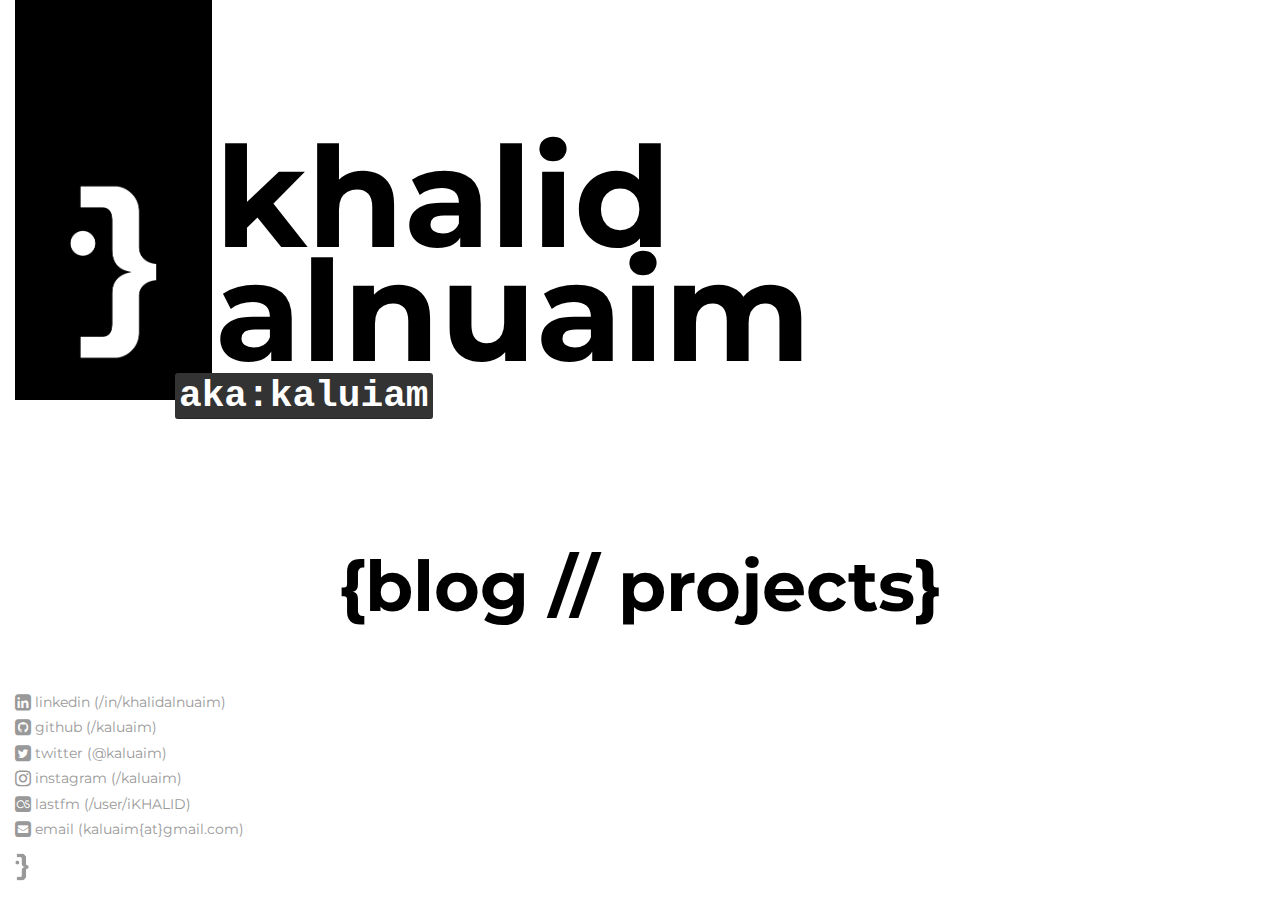
==== index.html @ 15469eca "init" ====
<!--
Hello, since you're reading this words,, that probably mean you
curious about this site, I have to warn you it not built in
efficient way and i'm sure 100% there's a better ways to do it
(i'm not a frontend developer but i wanted to build something
unique, feel free to use it if you want, and if you need any help
just let me know,, BUT don't look at the CSS file it is worst :-D ).
@kaluaim
 -->
<!DOCTYPE html>
<html lang="en">
	<head>
		<meta charset="utf-8">
		<meta http-equiv="X-UA-Compatible" content="IE=edge">
		<meta name="viewport" content="width=device-width, initial-scale=1, maximum-scale=1, user-scalable=no">
		<title>kaluaim</title>
		<link rel="shortcut icon" href="favicon.ico">

		<!-- Bootstrap -->
		<link rel="stylesheet" href="https://maxcdn.bootstrapcdn.com/bootstrap/3.2.0/css/bootstrap.min.css">

		<!-- Font Awesome -->
		<link rel="stylesheet" href="https://maxcdn.bootstrapcdn.com/font-awesome/4.3.0/css/font-awesome.min.css">

		<!-- custom CSS -->
		<link rel="stylesheet" type="text/css" href="custom.css">

		<!--[if lt IE 9]>
		<script src="https://oss.maxcdn.com/html5shiv/3.7.2/html5shiv.min.js"></script>
		<script src="https://oss.maxcdn.com/respond/1.4.2/respond.min.js"></script>
		<![endif]-->
	</head>
	<body>
		<div class="container-fluid">
			<!-- ### title ### -->
			<!-- lg -->
			<div class="row visible-lg-block">
				<div class="col-lg-12 title-lg">
					<img src="llogo.png">
					<h1>khalid</h1>
					<h2>alnuaim</h2>
					<h3><kbd>aka:kaluiam</kbd></h3>
				</div>
			</div>

			<!-- md -->
			<div class="row visible-md-block">
				<div class="col-lg-12 title-md">
					<img src="llogo.png">
					<h1>khalid</h1>
					<h2>alnuaim</h2>
					<h3><kbd>aka:kaluiam</kbd></h3>
				</div>
			</div>

			<!-- sm -->
			<div class="row visible-sm-block">
				<div class="col-lg-12 title-sm">
					<img src="llogo.png">
					<h1>khalid</h1>
					<h2>alnuaim</h2>
					<h3><kbd>kaluiam</kbd></h3>
				</div>
			</div>

			<!-- xs -->
			<div class="row visible-xs-block">
				<div class="col-lg-12 title-xs">
					<img src="llogo.png">
					<h1>khalid</h1>
					<h2>alnuaim</h2>
					<h3><kbd>kaluiam</kbd></h3>
				</div>
			</div>
		</div>

		<div class="container-fluid">
			<!-- ### links ### -->
			<!-- lg -->
			<div class="row visible-lg-block">
				<div class="col-lg-12 links-lg">
					<h1>
						{<a href="http://blog.kalua.im/">blog</a>&#160;//&#160;<a href="http://projects.kalua.im/">projects</a>}
					</h1>
				</div>
			</div>

			<!-- md -->
			<div class="row visible-md-block">
				<div class="col-md-12 links-md">
					<h1>
						{<a href="http://blog.kalua.im/">blog</a>&#160;//&#160;<a href="http://projects.kalua.im/">projects</a>}
					</h1>
				</div>
			</div>

			<!-- sm -->
			<div class="row visible-sm-block">
				<div class="col-sm-12 links-sm">
					<h1>
						<a href="http://blog.kalua.im/">blog</a></br>
						<a href="http://projects.kalua.im/">projects</a>
					</h1>
				</div>
			</div>

			<!-- xs -->
			<div class="row visible-xs-block">
				<div class="col-md-12 links-xs">
					<div class="col-md-3">
						<h1><a href="http://blog.kalua.im/">blog</a></h1>
					</div>
					<div class="col-md-4">
						<h1><a href="http://projects.kalua.im/">projects</a></h1>
					</div>
				</div>
			</div>
		</div>


		<!-- ### footer ### -->
		<!-- lg, md and sm -->
		<div class="footer hidden-xs">
			<div class="container-fluid">
				<span class="text-muted">
					<h6><a href="https://www.linkedin.com/in/khalidalnuaim/"><i class="fa fa-linkedin-square fa-lg"></i> linkedin (/in/khalidalnuaim)</a><h6/>
					<h6><a href="https://github.com/kaluaim/"><i class="fa fa-github-square fa-lg"></i> github (/kaluaim)</a><h6/>
					<h6><a href="https://twitter.com/kaluaim/"><i class="fa fa-twitter-square fa-lg"></i> twitter (@kaluaim)</a><h6/>
					<h6><a href="https://instagram.com/kaluaim/"><i class="fa fa-instagram fa-lg"></i> instagram (/kaluaim)</a><h6/>
					<h6><a href="http://www.last.fm/user/iKHALID/"><i class="fa fa-lastfm-square fa-lg"></i> lastfm (/user/iKHALID)</a><h6/>
					<h6><a href="mailto:kaluaim@gmail.com"><i class="fa fa-envelope-square fa-lg"></i> email (kaluaim{at}gmail.com)</a><h6/>
					<img src="logo-g.png" class="footer-logo">
				</span>
			</div>
		</div>

		<!-- xs -->
		<div class="footer-xs visible-xs-inline">
			<div class="container">
				<span class="text-muted footer-links-xs">
					<img src="logo-g.png" class="footer-logo-xs"><br>&#160;
					<a href="https://www.linkedin.com/in/khalidalnuaim/"><i class="fa fa-linkedin-square fa-3x"></i></a>&#160;
					<a href="https://github.com/kaluaim/"><i class="fa fa-github-square fa-3x"></i></a>&#160;
					<a href="mailto:kaluaim@gmail.com"><i class="fa fa-envelope-square fa-3x"></i></a><br>&#160;
					<a href="https://twitter.com/kaluaim/"><i class="fa fa-twitter-square fa-3x"></i></a>&#160;
					<a href="https://instagram.com/kaluaim/"><i class="fa fa-instagram fa-3x"></i></a>&#160;
					<a href="http://www.last.fm/user/iKHALID/"><i class="fa fa-lastfm-square fa-3x"></i></a>
				</span>
			</div>
		</div>

		<!-- JavaScript -->
		<script src="https://ajax.googleapis.com/ajax/libs/jquery/1.11.1/jquery.min.js"></script>
		<script src="https://maxcdn.bootstrapcdn.com/bootstrap/3.2.0/js/bootstrap.min.js"></script>
	</body>
</html>
---- custom.css ----
/*
I told you don't look :-(
if this line above doesn't make sense to you don't look at index.html :-)
@kaluaim
*/

@import url(http://fonts.googleapis.com/css?family=Montserrat:400,700);

html {
  position: relative;
  min-height: 100%;
}

body {
  /* Margin bottom by footer height */
  margin-bottom: 215px;
  overflow-x: hidden;
}

.footer {
  position: absolute;
  bottom: 0;
  width: 100%;
  /* Set the fixed height of the footer here */
  height: 215px;
  background-color: #fff;
}

.footer-xs {
  position: absolute;
  bottom: 0;
  width: 100%;
  /* Set the fixed height of the footer here */
  height: 130px;
  background-color: #fff;
}

.footer-projects {
  position: absolute;
  bottom: 0;
  width: 100%;
  /* Set the fixed height of the footer here */
  height: 50px;
  background-color: #fff;
}

.footer-projects-xs {
  position: absolute;
  bottom: 0;
  width: 100%;
  /* Set the fixed height of the footer here */
  height: 50px;
  background-color: #fff;
}

.footer-logo {
	height: 30px;
	margin-top: 5px;
	margin-left:-8px;
}

.footer-logo-xs {
  height: 45px;
  margin-top: -25px;
  margin-left:-5px;
}

.footer-projects-logo {
  height: 30px;
  margin-top: -12px;
  margin-left:-5px;
}

.container .text-muted {
  margin: 19px 0 10px 0;
}



h1 { font-family: 'Montserrat', Arial, serif; font-weight: 700; color: #000;}
h2 { font-family: 'Montserrat', Arial, serif; font-weight: 700; color: #000;}
h3 { font-family: 'Montserrat', Arial, serif; font-weight: 700; color: #999;}
h4 { font-family: 'Montserrat', Arial, serif; font-weight: 700; font-size:200%; color: #e3e2dd;}
h5 { font-family: 'Montserrat', Arial, serif; font-weight: 700; font-size:500%; color: #000;}
h5 a{ font-family: 'Montserrat', Arial, serif; font-weight: 700; font-size:100%; color: #000}
h5 a:hover{ color: #999; text-decoration: none;}
h5 a:focus{ color: #555; text-decoration: none;}
h6 { font-family: 'Montserrat', Arial, serif; font-weight: 700; font-size:100%; color: #999;}
h6 a{ font-family: 'Montserrat', Arial, serif; font-weight: 400; font-size:100%; color: #999;}
h6 a:hover{ font-weight: bold; font-size:100%; color: #000; text-decoration: none;}
h6 a:focus{ font-weight: bold; font-size:100%; color: #555; text-decoration: none;}


/* ## lg ##*/
.title-lg {}
.title-lg img {height: 400px;}
.title-lg h1 {font-size:1000%; margin-top: -280px; margin-left: 200px;}
.title-lg h2 {font-size:1000%; margin-top: -50px; margin-left: 200px;}
.title-lg h3 {font-size:300%; margin-top: -30px; margin-left: 160px;}

.links-lg {margin-top: 100px; text-align: center;}
.links-lg h1 {font-size:500%;}
.links-lg h1 a {color: #000;}
.links-lg h1 a:hover {color: #999; text-decoration: none;}

.projects-title-lg {}
.projects-title-lg img {height: 200px;}
.projects-title-lg h1 {font-size:500%; margin-top: -190px; margin-left: 105px;}
.projects-title-lg h1 a {color: #000;}
.projects-title-lg h1 a:hover {color: #999;}
.projects-title-lg h2 {font-size:600%; margin-top: -20px; margin-left: 100px;}
.projects-title-lg h3 {font-size:180%; margin-top: 10px; margin-left: 80px;}

.projects-links-lg {}
.projects-links-lg {margin-top: 30px;}
.projects-links-lg h1 {font-size:500%; color: #555;}
.projects-links-lg h1 a {color: #000;}
.projects-links-lg h1 a:hover {color: #999; text-decoration: none;}
.projects-links-lg h1 small {font-size:30%;}


/* ## md ##*/
.title-md {}
.title-md img {height: 300px;}
.title-md h1 {font-size:700%; margin-top: -210px; margin-left: 155px;}
.title-md h2 {font-size:700%; margin-top: -40px; margin-left: 155px;}
.title-md h3 {font-size:220%; margin-top: -20px; margin-left: 160px;}

.links-md {margin-top: 100px; text-align: center;}
.links-md h1 {font-size:450%;}
.links-md h1 a {color: #000;}
.links-md h1 a:hover {color: #999; text-decoration: none;}
.links-md h1 a:focus {color: #555; text-decoration: none;}

.projects-title-md {}
.projects-title-md img {height: 180px;}
.projects-title-md h1 {font-size:400%; margin-top: -170px; margin-left: 95px;}
.projects-title-md h1 a {color: #000;}
.projects-title-md h1 a:hover {color: #999;}
.projects-title-md h1 a:focus {color: #555;}
.projects-title-md h2 {font-size:550%; margin-top: -26px; margin-left: 90px;}
.projects-title-md h3 {font-size:150%; margin-top: 10px; margin-left: 95px;}

.projects-links-md {}
.projects-links-md {margin-top: 30px;}
.projects-links-md h1 {font-size:400%; color: #555;}
.projects-links-md h1 a {color: #000;}
.projects-links-md h1 a:hover {color: #999; text-decoration: none;}
.projects-links-md h1 a:focus {color: #555; text-decoration: none;}
.projects-links-md h1 small {font-size:30%;}



/* ## sm ##*/
.title-sm {}
.title-sm img {height: 200px;}
.title-sm h1 {font-size:500%; margin-top: -153px; margin-left: 100px;}
.title-sm h2 {font-size:500%; margin-top: -33px; margin-left: 100px;}
.title-sm h3 {font-size:180%; margin-top: -18px; margin-left: 105px;}

.links-sm {margin-top: 60px;}
.links-sm h1 {font-size:600%;}
.links-sm h1 a {color: #000;}
.links-sm h1 a:hover {color: #999; text-decoration: none;}
.links-sm h1 a:focus {color: #555; text-decoration: none;}

.projects-title-sm {}
.projects-title-sm img {height: 160px;}
.projects-title-sm h1 {font-size:350%; margin-top: -150px; margin-left: 85px;}
.projects-title-sm h1 a {color: #000;}
.projects-title-sm h1 a:hover {color: #999;}
.projects-title-sm h1 a:focus {color: #555;}
.projects-title-sm h2 {font-size:550%; margin-top: -32px; margin-left: 80px;}
.projects-title-sm h3 {font-size:120%; margin-top: 10px; margin-left: 85px;}

.projects-links-sm {}
.projects-links-sm {margin-top: 30px;}
.projects-links-sm h1 {font-size:330%; color: #555;}
.projects-links-sm h1 a {color: #000;}
.projects-links-sm h1 a:hover {color: #999; text-decoration: none;}
.projects-links-sm h1 a:focus {color: #555; text-decoration: none;}
.projects-links-sm h1 small {font-size:30%;}


/* ## xs ##*/
.title-xs {}
.title-xs img {height: 120px;}
.title-xs h1 {font-size:300%; margin-top: -99px; margin-left: 60px;}
.title-xs h2 {font-size:300%; margin-top: -23px; margin-left: 60px;}
.title-xs h3 {font-size:140%; margin-top: -13px; margin-left: 63px;}

.links-xs {margin-top: 30px; margin-left: -16px;}
.links-xs h1 {font-size:400%; margin-top: -10px;}
.links-xs h1 a {color: #000;}
.links-xs h1 a:hover {color: #999; text-decoration: none;}
.links-xs h1 a:focus {color: #555; text-decoration: none;}

.footer-links-xs {}
.footer-links-xs a {color: #999;}
.footer-links-xs a:hover {color: #000;};
.footer-links-xs a:focus {color: #555;};

.projects-title-xs {}
.projects-title-xs img {height: 120px;}
.projects-title-xs h1 {font-size:300%; margin-top: -115px; margin-left: 65px;}
.projects-title-xs h1 a {color: #000;}
.projects-title-xs h1 a:hover {color: #999;}
.projects-title-xs h1 a:focus {color: #555;}
.projects-title-xs h2 {font-size:350%; margin-top: -23px; margin-left: 63px;}
.projects-title-xs h3 {font-size:100%; margin-top: -3px; margin-left: 65px;}

.projects-links-xs {}
.projects-links-xs {margin-top: 30px;}
.projects-links-xs h1 {font-size:300%; color: #555;}
.projects-links-xs h1 a {color: #000;}
.projects-links-xs h1 a:hover {color: #999; text-decoration: none;}
.projects-links-xs h1 a:focus {color: #555; text-decoration: none;}
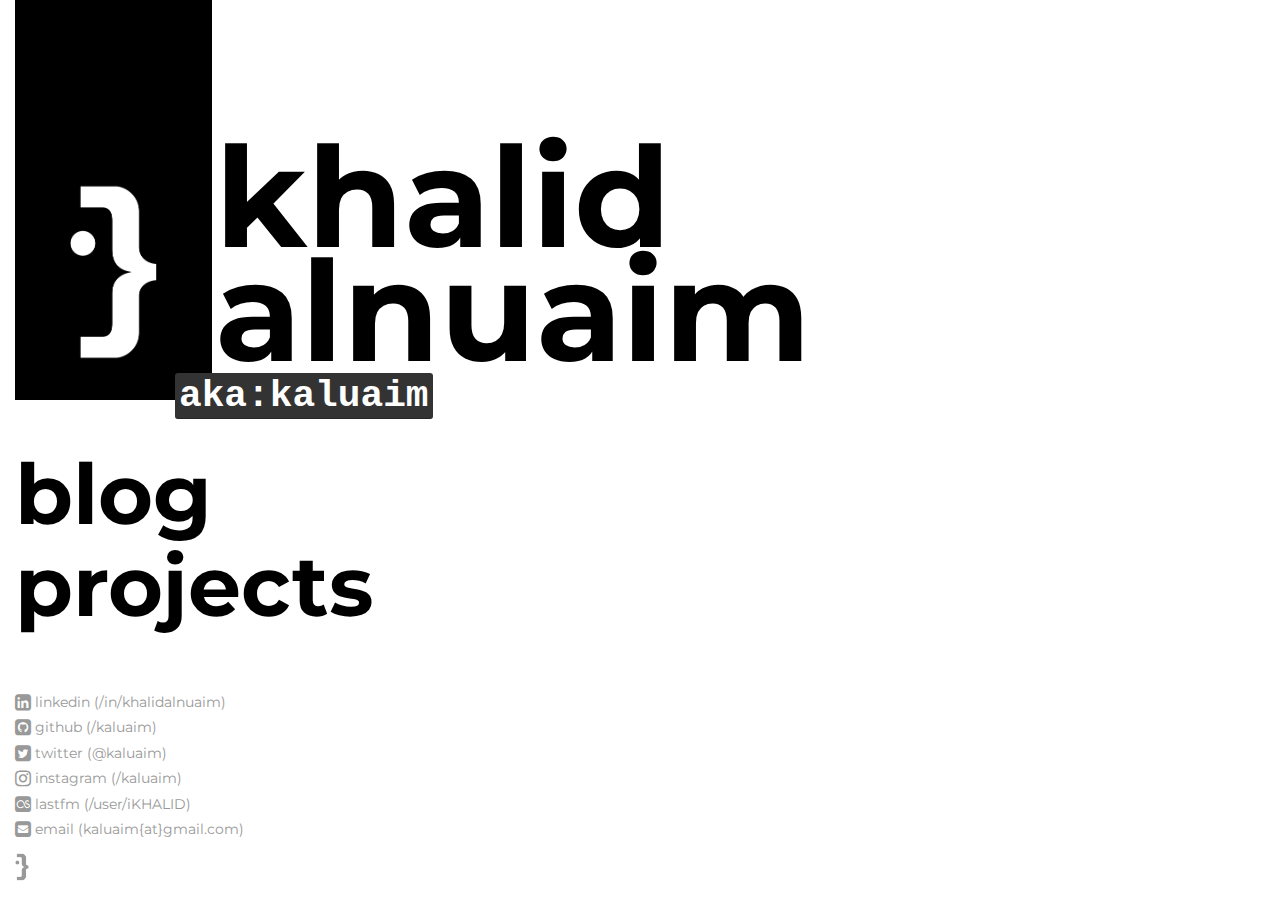
==== commit 46525c0f: "some changes on index and projects page, adding the sub projects dirs." ====
--- a/index.html
+++ b/index.html
@@ -14,7 +14,7 @@
 		<meta http-equiv="X-UA-Compatible" content="IE=edge">
 		<meta name="viewport" content="width=device-width, initial-scale=1, maximum-scale=1, user-scalable=no">
 		<title>kaluaim</title>
-		<link rel="shortcut icon" href="favicon.ico">
+		<link rel="shortcut icon" href="assets/images/favicon.ico">
 
 		<!-- Bootstrap -->
 		<link rel="stylesheet" href="https://maxcdn.bootstrapcdn.com/bootstrap/3.2.0/css/bootstrap.min.css">
@@ -23,7 +23,7 @@
 		<link rel="stylesheet" href="https://maxcdn.bootstrapcdn.com/font-awesome/4.3.0/css/font-awesome.min.css">
 
 		<!-- custom CSS -->
-		<link rel="stylesheet" type="text/css" href="custom.css">
+		<link rel="stylesheet" type="text/css" href="assets/css/style.css">
 
 		<!--[if lt IE 9]>
 		<script src="https://oss.maxcdn.com/html5shiv/3.7.2/html5shiv.min.js"></script>
@@ -36,67 +36,49 @@
 			<!-- lg -->
 			<div class="row visible-lg-block">
 				<div class="col-lg-12 title-lg">
-					<img src="llogo.png">
+					<img src="assets/images/logo-header.png">
 					<h1>khalid</h1>
 					<h2>alnuaim</h2>
-					<h3><kbd>aka:kaluiam</kbd></h3>
+					<h3><kbd>aka:kaluaim</kbd></h3>
 				</div>
 			</div>
 
 			<!-- md -->
 			<div class="row visible-md-block">
 				<div class="col-lg-12 title-md">
-					<img src="llogo.png">
+					<img src="assets/images/logo-header.png">
 					<h1>khalid</h1>
 					<h2>alnuaim</h2>
-					<h3><kbd>aka:kaluiam</kbd></h3>
+					<h3><kbd>aka:kaluaim</kbd></h3>
 				</div>
 			</div>
 
 			<!-- sm -->
 			<div class="row visible-sm-block">
 				<div class="col-lg-12 title-sm">
-					<img src="llogo.png">
+					<img src="assets/images/logo-header.png">
 					<h1>khalid</h1>
 					<h2>alnuaim</h2>
-					<h3><kbd>kaluiam</kbd></h3>
+					<h3><kbd>kaluaim</kbd></h3>
 				</div>
 			</div>
 
 			<!-- xs -->
 			<div class="row visible-xs-block">
 				<div class="col-lg-12 title-xs">
-					<img src="llogo.png">
+					<img src="assets/images/logo-header.png">
 					<h1>khalid</h1>
 					<h2>alnuaim</h2>
-					<h3><kbd>kaluiam</kbd></h3>
+					<h3><kbd>kaluaim</kbd></h3>
 				</div>
 			</div>
 		</div>
 
 		<div class="container-fluid">
 			<!-- ### links ### -->
-			<!-- lg -->
-			<div class="row visible-lg-block">
-				<div class="col-lg-12 links-lg">
-					<h1>
-						{<a href="http://blog.kalua.im/">blog</a>&#160;//&#160;<a href="http://projects.kalua.im/">projects</a>}
-					</h1>
-				</div>
-			</div>
-
-			<!-- md -->
-			<div class="row visible-md-block">
-				<div class="col-md-12 links-md">
-					<h1>
-						{<a href="http://blog.kalua.im/">blog</a>&#160;//&#160;<a href="http://projects.kalua.im/">projects</a>}
-					</h1>
-				</div>
-			</div>
-
-			<!-- sm -->
-			<div class="row visible-sm-block">
-				<div class="col-sm-12 links-sm">
+			<!-- lg, md and sm -->
+			<div class="row hidden-xs">
+				<div class="col-sm-12 links">
 					<h1>
 						<a href="http://blog.kalua.im/">blog</a></br>
 						<a href="http://projects.kalua.im/">projects</a>
@@ -129,7 +111,7 @@
 					<h6><a href="https://instagram.com/kaluaim/"><i class="fa fa-instagram fa-lg"></i> instagram (/kaluaim)</a><h6/>
 					<h6><a href="http://www.last.fm/user/iKHALID/"><i class="fa fa-lastfm-square fa-lg"></i> lastfm (/user/iKHALID)</a><h6/>
 					<h6><a href="mailto:kaluaim@gmail.com"><i class="fa fa-envelope-square fa-lg"></i> email (kaluaim{at}gmail.com)</a><h6/>
-					<img src="logo-g.png" class="footer-logo">
+					<img src="assets/images/logo-gray.png" class="footer-logo">
 				</span>
 			</div>
 		</div>
@@ -138,7 +120,7 @@
 		<div class="footer-xs visible-xs-inline">
 			<div class="container">
 				<span class="text-muted footer-links-xs">
-					<img src="logo-g.png" class="footer-logo-xs"><br>&#160;
+					<img src="assets/images/logo-gray.png" class="footer-logo-xs"><br>&#160;
 					<a href="https://www.linkedin.com/in/khalidalnuaim/"><i class="fa fa-linkedin-square fa-3x"></i></a>&#160;
 					<a href="https://github.com/kaluaim/"><i class="fa fa-github-square fa-3x"></i></a>&#160;
 					<a href="mailto:kaluaim@gmail.com"><i class="fa fa-envelope-square fa-3x"></i></a><br>&#160;
--- a/assets/css/style.css
+++ b/assets/css/style.css
@@ -0,0 +1,218 @@
+/*
+I told you don't look :-(
+if this line above doesn't make sense to you don't look at index.html :-)
+@kaluaim
+*/
+
+@import url(http://fonts.googleapis.com/css?family=Montserrat:400,700);
+
+html {
+  position: relative;
+  min-height: 100%;
+}
+
+body {
+  /* Margin bottom by footer height */
+  margin-bottom: 215px;
+  overflow-x: hidden;
+}
+
+.footer {
+  position: absolute;
+  bottom: 0;
+  width: 100%;
+  /* Set the fixed height of the footer here */
+  height: 215px;
+  background-color: #fff;
+}
+
+.footer-xs {
+  position: absolute;
+  bottom: 0;
+  width: 100%;
+  /* Set the fixed height of the footer here */
+  height: 130px;
+  background-color: #fff;
+}
+
+.footer-projects {
+  position: absolute;
+  bottom: 0;
+  width: 100%;
+  /* Set the fixed height of the footer here */
+  height: 50px;
+  background-color: #fff;
+}
+
+.footer-projects-xs {
+  position: absolute;
+  bottom: 0;
+  width: 100%;
+  /* Set the fixed height of the footer here */
+  height: 50px;
+  background-color: #fff;
+}
+
+.footer-logo {
+	height: 30px;
+	margin-top: 5px;
+	margin-left:-8px;
+}
+
+.footer-logo-xs {
+  height: 45px;
+  margin-top: -25px;
+  margin-left:-5px;
+}
+
+.footer-projects-logo {
+  height: 30px;
+  margin-top: -12px;
+  margin-left:-5px;
+}
+
+.container .text-muted {
+  margin: 19px 0 10px 0;
+}
+
+h1 { font-family: 'Montserrat', Arial, serif; font-weight: 700; color: #000;}
+h2 { font-family: 'Montserrat', Arial, serif; font-weight: 700; color: #000;}
+h3 { font-family: 'Montserrat', Arial, serif; font-weight: 700; color: #999;}
+h4 { font-family: 'Montserrat', Arial, serif; font-weight: 700; font-size:200%; color: #e3e2dd;}
+h5 { font-family: 'Montserrat', Arial, serif; font-weight: 700; font-size:500%; color: #000;}
+h5 a{ font-family: 'Montserrat', Arial, serif; font-weight: 700; font-size:100%; color: #000}
+h5 a:hover{ color: #999; text-decoration: none;}
+h5 a:focus{ color: #555; text-decoration: none;}
+h6 { font-family: 'Montserrat', Arial, serif; font-weight: 700; font-size:100%; color: #999;}
+h6 a{ font-family: 'Montserrat', Arial, serif; font-weight: 400; font-size:100%; color: #999;}
+h6 a:hover{ font-weight: bold; font-size:100%; color: #000; text-decoration: none;}
+h6 a:focus{ font-weight: bold; font-size:100%; color: #555; text-decoration: none;}
+
+
+/* header */
+/* header:index */
+/* ## lg ##*/
+.title-lg {}
+.title-lg img {height: 400px;}
+.title-lg h1 {font-size:1000%; margin-top: -280px; margin-left: 200px;}
+.title-lg h2 {font-size:1000%; margin-top: -50px; margin-left: 200px;}
+.title-lg h3 {font-size:300%; margin-top: -30px; margin-left: 160px;}
+
+/* ## md ##*/
+.title-md {}
+.title-md img {height: 300px;}
+.title-md h1 {font-size:700%; margin-top: -211px; margin-left: 155px;}
+.title-md h2 {font-size:700%; margin-top: -40px; margin-left: 155px;}
+.title-md h3 {font-size:220%; margin-top: -20px; margin-left: 160px;}
+
+/* ## sm ##*/
+.title-sm {}
+.title-sm img {height: 200px;}
+.title-sm h1 {font-size:500%; margin-top: -153px; margin-left: 100px;}
+.title-sm h2 {font-size:500%; margin-top: -33px; margin-left: 100px;}
+.title-sm h3 {font-size:180%; margin-top: -18px; margin-left: 105px;}
+
+/* ## xs ##*/
+.title-xs {}
+.title-xs img {height: 120px;}
+.title-xs h1 {font-size:300%; margin-top: -100px; margin-left: 60px;}
+.title-xs h2 {font-size:300%; margin-top: -23px; margin-left: 60px;}
+.title-xs h3 {font-size:140%; margin-top: -13px; margin-left: 63px;}
+
+/* header:projects*/
+/* ## lg ##*/
+.projects-title-lg {}
+.projects-title-lg img {height: 200px;}
+.projects-title-lg h1 {font-size:500%; margin-top: -190px; margin-left: 105px;}
+.projects-title-lg h1 a {color: #000;}
+.projects-title-lg h1 a:hover {color: #999;}
+.projects-title-lg h2 {font-size:600%; margin-top: -20px; margin-left: 100px;}
+.projects-title-lg h3 {font-size:180%; margin-top: 10px; margin-left: 80px;}
+
+/* ## md ##*/
+.projects-title-md {}
+.projects-title-md img {height: 180px;}
+.projects-title-md h1 {font-size:400%; margin-top: -170px; margin-left: 95px;}
+.projects-title-md h1 a {color: #000;}
+.projects-title-md h1 a:hover {color: #999;}
+.projects-title-md h1 a:focus {color: #555;}
+.projects-title-md h2 {font-size:550%; margin-top: -26px; margin-left: 90px;}
+.projects-title-md h3 {font-size:150%; margin-top: 10px; margin-left: 95px;}
+
+/* ## sm ##*/
+.projects-title-sm {}
+.projects-title-sm img {height: 160px;}
+.projects-title-sm h1 {font-size:350%; margin-top: -150px; margin-left: 85px;}
+.projects-title-sm h1 a {color: #000;}
+.projects-title-sm h1 a:hover {color: #999;}
+.projects-title-sm h1 a:focus {color: #555;}
+.projects-title-sm h2 {font-size:550%; margin-top: -32px; margin-left: 80px;}
+.projects-title-sm h3 {font-size:120%; margin-top: 10px; margin-left: 85px;}
+
+/* ## xs ##*/
+.projects-title-xs {}
+.projects-title-xs img {height: 120px;}
+.projects-title-xs h1 {font-size:300%; margin-top: -114px; margin-left: 65px;}
+.projects-title-xs h1 a {color: #000;}
+.projects-title-xs h1 a:hover {color: #999;}
+.projects-title-xs h1 a:focus {color: #555;}
+.projects-title-xs h2 {font-size:350%; margin-top: -23px; margin-left: 63px;}
+.projects-title-xs h3 {font-size:100%; margin-top: -3px; margin-left: 65px;}
+
+
+/* main-area */
+/* main-area:index */
+/* ## lg, md and sm ##*/
+.links {}
+.links h1 {font-size:600%;}
+.links h1 a {color: #000;}
+.links h1 a:hover {color: #999; text-decoration: none;}
+.links h1 a:focus {color: #555; text-decoration: none;}
+/* ## xs ##*/
+.links-xs {margin-top: 30px; margin-left: -16px;}
+.links-xs h1 {font-size:400%; margin-top: -10px;}
+.links-xs h1 a {color: #000;}
+.links-xs h1 a:hover {color: #999; text-decoration: none;}
+.links-xs h1 a:focus {color: #555; text-decoration: none;}
+
+/* main-area:projects */
+/* ## lg ##*/
+.projects-links-lg {}
+.projects-links-lg {margin-top: 30px;}
+.projects-links-lg h1 {font-size:500%; color: #555;}
+.projects-links-lg h1 a {color: #000;}
+.projects-links-lg h1 a:hover {color: #999; text-decoration: none;}
+.projects-links-lg h1 small {font-size:30%;}
+
+/* ## md ##*/
+.projects-links-md {}
+.projects-links-md {margin-top: 30px;}
+.projects-links-md h1 {font-size:400%; color: #555;}
+.projects-links-md h1 a {color: #000;}
+.projects-links-md h1 a:hover {color: #999; text-decoration: none;}
+.projects-links-md h1 a:focus {color: #555; text-decoration: none;}
+.projects-links-md h1 small {font-size:30%;}
+
+/* ## sm ##*/
+.projects-links-sm {}
+.projects-links-sm {margin-top: 30px;}
+.projects-links-sm h1 {font-size:330%; color: #555;}
+.projects-links-sm h1 a {color: #000;}
+.projects-links-sm h1 a:hover {color: #999; text-decoration: none;}
+.projects-links-sm h1 a:focus {color: #555; text-decoration: none;}
+.projects-links-sm h1 small {font-size:30%;}
+
+/* ## xs ##*/
+.projects-links-xs {}
+.projects-links-xs {margin-top: 30px;}
+.projects-links-xs h1 {font-size:300%; color: #555;}
+.projects-links-xs h1 a {color: #000;}
+.projects-links-xs h1 a:hover {color: #999; text-decoration: none;}
+.projects-links-xs h1 a:focus {color: #555; text-decoration: none;}
+
+/* footer */
+/* ## xs ##*/
+.footer-links-xs {}
+.footer-links-xs a {color: #999;}
+.footer-links-xs a:hover {color: #000;};
+.footer-links-xs a:focus {color: #555;};
